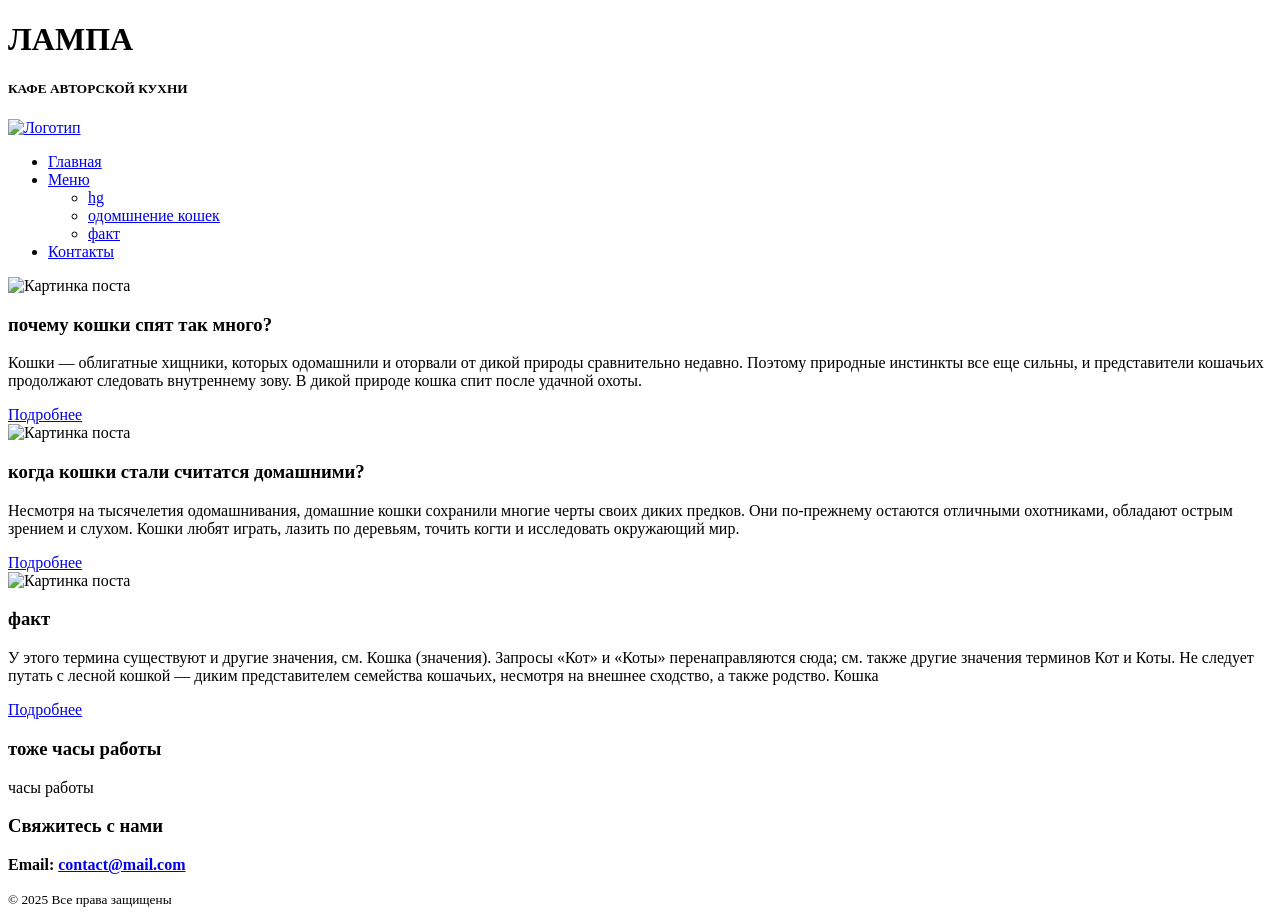
==== index.html @ 3d3541aa "Rename главная страница.html to index.html" ====
<!DOCTYPE html>
<html lang="en">
<head>
    
    <link rel="preconnect" href="https://fonts.googleapis.com">
    <link rel="preconnect" href="https://fonts.gstatic.com" crossorigin>
    <link href="https://fonts.googleapis.com/css2?family=Jost:ital,wght@0,100..900;1,100..900&display=swap" rel="stylesheet">
    <meta charset="UTF-8">
    <meta name="viewport" content="width=device-width, initial-scale=1.0">
    <title>lampa</title>
    <link rel="stylesheet" href="styles/style.css">
</head>
<body>
    <header>
    <div class="header-container">
        <H1>ЛАМПА </H1>
        <H5>КАФЕ АВТОРСКОЙ КУХНИ</H5>
        <!-- Логотип - кликабельный, ведет на главную -->
        <a href="index.html" class="logo-link">
            <img src="https://i.pinimg.com/736x/12/98/fe/1298fe35c97bb7053577767b025036d5.jpg" width="290"
                 draggable="false" alt="Логотип" class="logo">
        </a>
 
        <!-- Навигация -->
        <nav class="main-nav">
            <ul class="nav-list">
                <li><a href="index.html" class="nav-link active">Главная</a></li>
                
 
                <!-- Пункт с выпадающим меню -->
                <li class="dropdown">
                    <a href="#" class="nav-link">Меню</a>
                    <ul class="dropdown-menu">
                        <li><a href="подробнее1.html"> hg</a></li>
                        <li><a href="подробнее2.html">одомшнение кошек</a></li>
                        <li><a href="подробнее3.html">факт</a></li>
                    </ul>
                </li>
 
                <li><a href="#" class="nav-link">Контакты</a></li>
            </ul>
        </nav>
 
    </div>
    
</header>
<main>
    <main>
        <div class="pos">
 
            <div class="post">
                <img src="https://avatars.mds.yandex.net/i?id=5418e3a1d540b636f3d6a25d7909caf4_l-5367291-images-thumbs&n=13" alt="Картинка поста">
                <div>
                    <h3>почему кошки спят так много?</h3>
                    <p>Кошки — облигатные хищники, которых одомашнили и оторвали от дикой природы сравнительно недавно. Поэтому природные инстинкты все еще сильны, и представители кошачьих продолжают следовать внутреннему зову.

В дикой природе кошка спит после удачной охоты.</p>
                    <a href="подробнее1.html">Подробнее</a>
                </div>
            </div>
 
            <div class="post">
                <img src="https://i.pinimg.com/736x/34/9e/4f/349e4f67ecb2bdbe7c3b4b2b85797fa5.jpg" alt="Картинка поста">
                <div>
                    <h3>когда кошки стали считатся домашними?</h3>
                    <p>Несмотря на тысячелетия одомашнивания, домашние кошки сохранили многие черты своих диких предков. Они по-прежнему остаются отличными охотниками, обладают острым зрением и слухом. Кошки любят играть, лазить по деревьям, точить когти и исследовать окружающий мир.</p>
                    <a href="подробнее2.html">Подробнее</a>
                </div>
            </div>
 
            <div class="post">
                <img src="https://i.pinimg.com/736x/99/0f/1b/990f1bfa3054f2bc9cbc132050e88a56.jpg" alt="Картинка поста">
                <div>
                    <h3>факт</h3>
                    <p>У этого термина существуют и другие значения, см. Кошка (значения).
Запросы «Кот» и «Коты» перенаправляются сюда; см. также другие значения терминов Кот и Коты.
Не следует путать с лесной кошкой — диким представителем семейства кошачьих, несмотря на внешнее сходство, а также родство.
Кошка</p>
                    <a href="подробнее3.html">Подробнее</a>
                </div>
            </div>
 
        </div>
    </main>
 
</main>
<footer>
         <div class="header-container">
 
        
        
 
    </div>
        <div class="footer-content">
           
            <div class="footer-columns">
                <div class="footer-column">
                    <h3>тоже часы работы</h3>
                    <p>часы работы</p>
                </div>
                <div class="footer-column">
                    <h3>Свяжитесь с нами</h3>
                    <p><strong>Email:
                        <a href="mailto:contact@mail.com">contact@mail.com</a>
                    </strong></p>
                </div>
            </div>
        </div>
        <div class="footer-bottom">
            <small>&copy; 2025 Все права защищены</small>
        </div>
    </footer>

</body>
</html>
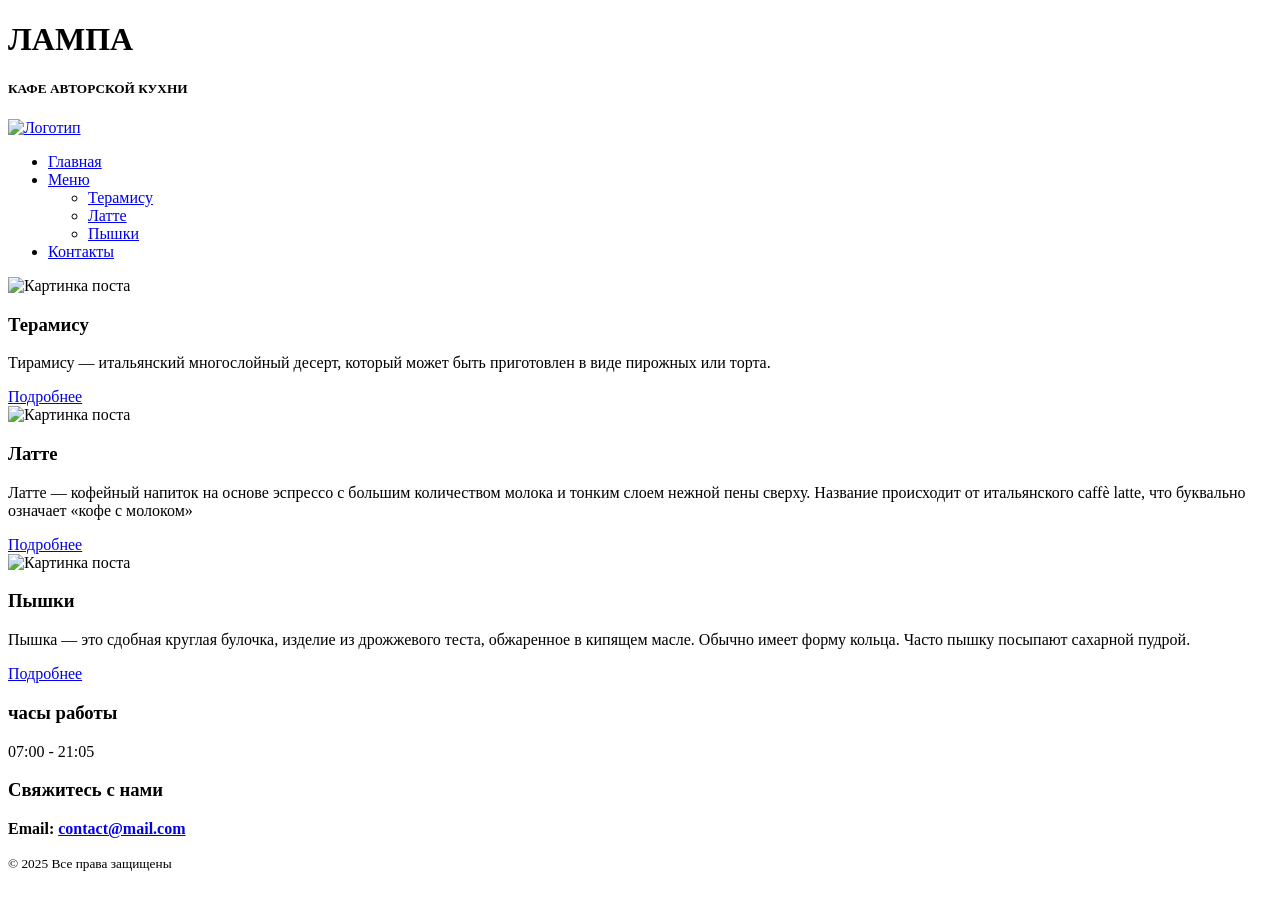
==== commit 963bd334: "Update index.html" ====
--- a/index.html
+++ b/index.html
@@ -31,9 +31,9 @@
                 <li class="dropdown">
                     <a href="#" class="nav-link">Меню</a>
                     <ul class="dropdown-menu">
-                        <li><a href="подробнее1.html"> hg</a></li>
-                        <li><a href="подробнее2.html">одомшнение кошек</a></li>
-                        <li><a href="подробнее3.html">факт</a></li>
+                        <li><a href="терамису1.html"> Терамису</a></li>
+                        <li><a href="латте .html">Латте</a></li>
+                        <li><a href="пышки.html">Пышки</a></li>
                     </ul>
                 </li>
  
@@ -49,34 +49,29 @@
         <div class="pos">
  
             <div class="post">
-                <img src="https://avatars.mds.yandex.net/i?id=5418e3a1d540b636f3d6a25d7909caf4_l-5367291-images-thumbs&n=13" alt="Картинка поста">
+                <img src="https://i.pinimg.com/736x/10/e0/26/10e0260915b3f829f46849869b70d41f.jpg" alt="Картинка поста">
                 <div>
-                    <h3>почему кошки спят так много?</h3>
-                    <p>Кошки — облигатные хищники, которых одомашнили и оторвали от дикой природы сравнительно недавно. Поэтому природные инстинкты все еще сильны, и представители кошачьих продолжают следовать внутреннему зову.
-
-В дикой природе кошка спит после удачной охоты.</p>
-                    <a href="подробнее1.html">Подробнее</a>
+                    <h3>Терамису</h3>
+                    <p>Тирамису — итальянский многослойный десерт, который может быть приготовлен в виде пирожных или торта.</p>
+                    <a href="терамису1.html">Подробнее</a>
                 </div>
             </div>
  
             <div class="post">
-                <img src="https://i.pinimg.com/736x/34/9e/4f/349e4f67ecb2bdbe7c3b4b2b85797fa5.jpg" alt="Картинка поста">
+                <img src="https://i.pinimg.com/1200x/bb/71/73/bb717330b94b5e2597d1aa9dcdac1fa3.jpg" alt="Картинка поста">
                 <div>
-                    <h3>когда кошки стали считатся домашними?</h3>
-                    <p>Несмотря на тысячелетия одомашнивания, домашние кошки сохранили многие черты своих диких предков. Они по-прежнему остаются отличными охотниками, обладают острым зрением и слухом. Кошки любят играть, лазить по деревьям, точить когти и исследовать окружающий мир.</p>
-                    <a href="подробнее2.html">Подробнее</a>
+                    <h3>Латте</h3>
+                    <p>Латте — кофейный напиток на основе эспрессо с большим количеством молока и тонким слоем нежной пены сверху. Название происходит от итальянского caffè latte, что буквально означает «кофе с молоком»</p>
+                    <a href="латте .html">Подробнее</a>
                 </div>
             </div>
  
             <div class="post">
-                <img src="https://i.pinimg.com/736x/99/0f/1b/990f1bfa3054f2bc9cbc132050e88a56.jpg" alt="Картинка поста">
+                <img src="https://i.pinimg.com/1200x/4b/02/9d/4b029ded1e2866d110665fc39e74b28a.jpg" alt="Картинка поста">
                 <div>
-                    <h3>факт</h3>
-                    <p>У этого термина существуют и другие значения, см. Кошка (значения).
-Запросы «Кот» и «Коты» перенаправляются сюда; см. также другие значения терминов Кот и Коты.
-Не следует путать с лесной кошкой — диким представителем семейства кошачьих, несмотря на внешнее сходство, а также родство.
-Кошка</p>
-                    <a href="подробнее3.html">Подробнее</a>
+                    <h3>Пышки</h3>
+                    <p>Пышка — это сдобная круглая булочка, изделие из дрожжевого теста, обжаренное в кипящем масле. Обычно имеет форму кольца. Часто пышку посыпают сахарной пудрой.</p>
+                    <a href="пышки.html">Подробнее</a>
                 </div>
             </div>
  
@@ -95,8 +90,8 @@
            
             <div class="footer-columns">
                 <div class="footer-column">
-                    <h3>тоже часы работы</h3>
-                    <p>часы работы</p>
+                    <h3> часы работы</h3>
+                    <p>07:00 - 21:05</p>
                 </div>
                 <div class="footer-column">
                     <h3>Свяжитесь с нами</h3>
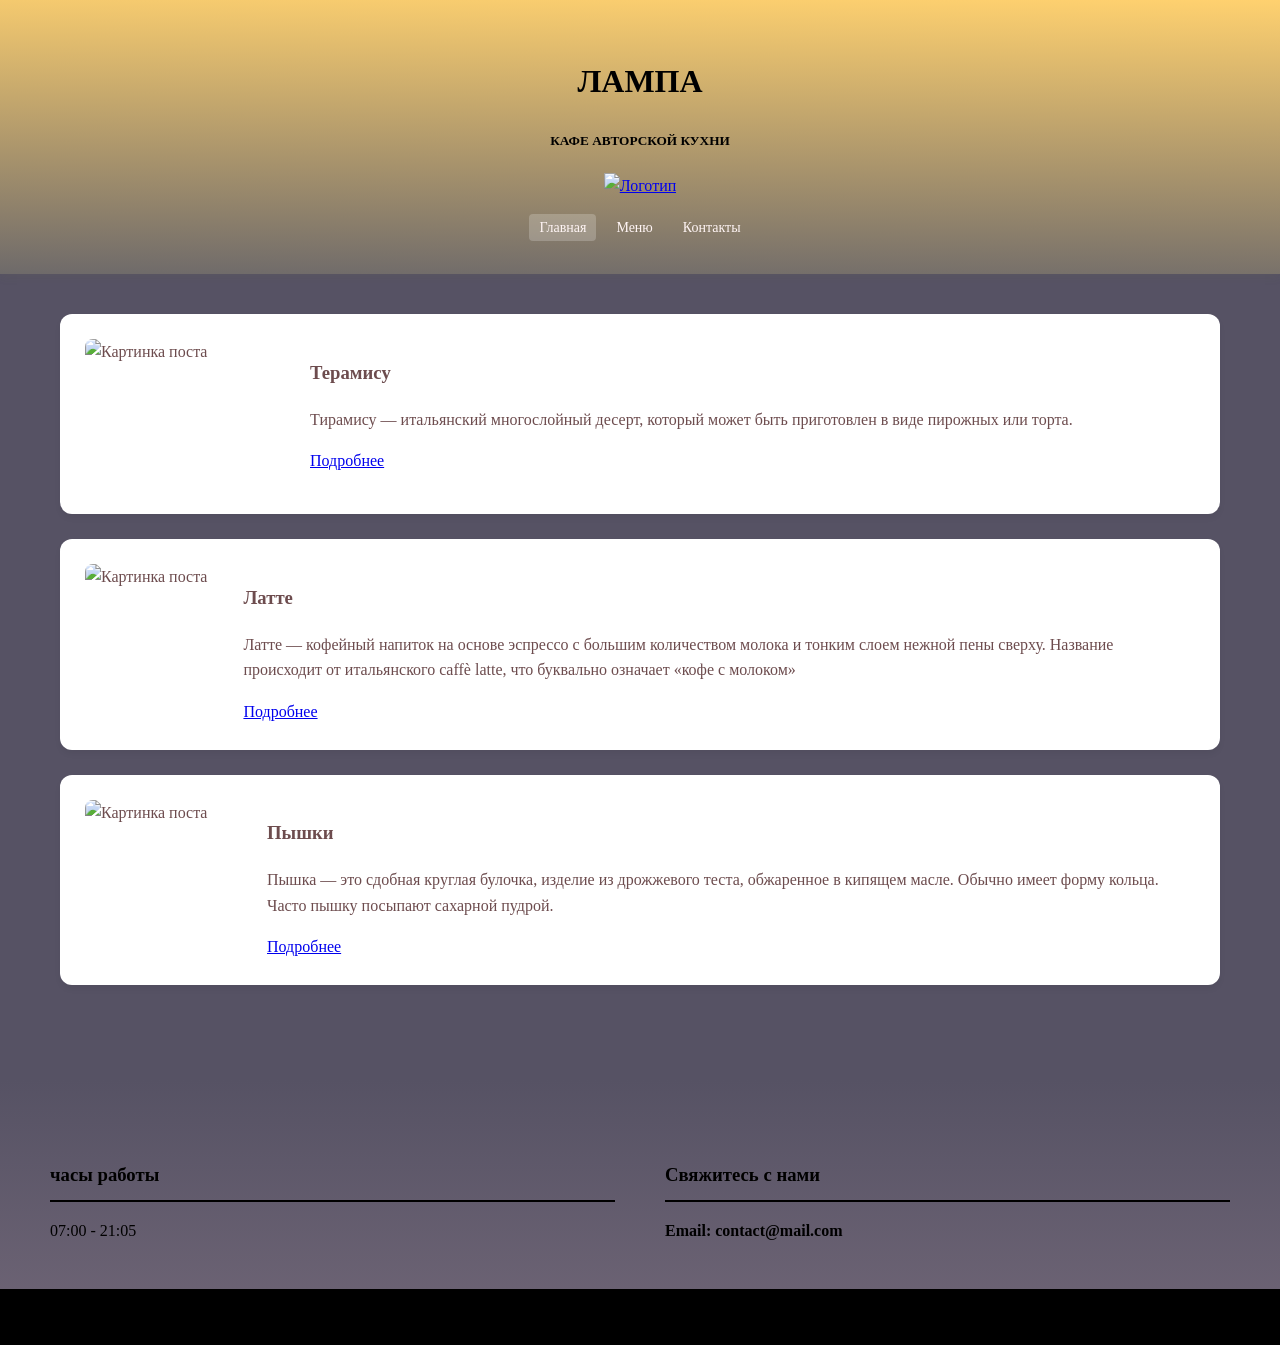
==== commit edc33cfd: "Update index.html" ====
--- a/index.html
+++ b/index.html
@@ -8,7 +8,7 @@
     <meta charset="UTF-8">
     <meta name="viewport" content="width=device-width, initial-scale=1.0">
     <title>lampa</title>
-    <link rel="stylesheet" href="styles/style.css">
+    <link rel="stylesheet" href="style.css">
 </head>
 <body>
     <header>
--- a/style.css
+++ b/style.css
@@ -0,0 +1,191 @@
+body {
+    font-family: 'Jost';
+    line-height: 1.6;
+    color: #6d4c4e;
+    margin: 0;
+    padding: 0;
+    background-color: #565264;
+    }
+
+    header {
+    background: linear-gradient(1deg, #6e6a6a, #ffd16f);
+    color: rgb(0, 0, 0);
+    padding: 20px 0;
+    text-align: center;
+    box-shadow: 0 2px 10px rgba(121, 121, 62, 0.1);}
+
+    main {
+padding: 20px;
+max-width: 1200px;
+margin: 0 auto;
+}
+.main-nav .nav-list {
+list-style: none;
+margin: 0;
+padding: 0;
+display: flex;
+gap: 20px;
+}
+.nav-link {
+color: rgb(255, 245, 245);
+text-decoration: none;
+font-weight: 500;
+font-size: 1.2em;
+padding: 8px 12px;
+border-radius: 4px;
+transition: background-color 0.3s ease;
+}
+
+/* Hover и активный пункт выглядят одинаково */
+.nav-link:hover,
+.nav-link.active {
+background-color: rgba(255, 255, 255, 0.212);
+}
+.dropdown {
+position: relative; /* точка отсчета для выпадающего меню */
+}
+
+.main-nav .dropdown-menu {
+position: absolute; /* позиционируется относительно .dropdown */
+top: 100%; /* прямо под пунктом меню */
+left: 0;
+background: #995738(199, 123, 123);
+border-radius: 4px;
+box-shadow: 0 2px 5px rgba(0, 0, 0, 0.1);
+padding: 5px 0;
+margin: 0;
+list-style: none;
+min-width: 200px;
+/* По умолчанию - невидимое */
+opacity: 0;
+visibility: hidden;
+transform: translateY(10px); /* чуть ниже, для эффекта появления */
+transition: all 0.3s ease;
+z-index: 1000; /* поверх остального контента */
+}
+
+/* При наведении на .dropdown - меню появляется */
+.main-nav .dropdown:hover .dropdown-menu {
+opacity: 1;
+visibility: visible;
+transform: translateY(0);
+}
+.main-nav .dropdown-menu li {
+display: block;
+width: 100%;
+}
+
+.dropdown-menu a {
+color: #a6808c;
+text-decoration: none;
+display: block;
+padding: 10px 20px;
+transition: all 0.2s ease;
+white-space: nowrap; /* текст не переносится на новую строку */
+box-sizing: border-box;
+}
+
+.dropdown-menu a:hover {
+background-color: #d6cfcb;
+color: #ccb7ae;
+}
+@media (max-width: 768px) {
+/* ... уже существующие стили ... */
+}
+/* Шапка - в колонку */
+.header-container {
+flex-direction: column;
+text-align: center;
+padding: 15px 10px;
+}
+
+.main-nav {
+margin-top: 15px;
+width: 100%;
+}
+
+/* Пункты меню - переносятся на новую строку если не влезают */
+.main-nav .nav-list {
+justify-content: center;
+flex-wrap: wrap;
+gap: 10px;
+}
+
+.nav-link {
+padding: 6px 10px;
+font-size: 14px;
+}
+main {
+padding: 20px;
+max-width: 1200px;
+margin: 0 auto;
+}
+
+.post {
+background-color: white;
+padding: 25px;
+border-radius: 12px;
+margin-bottom: 25px;
+display: flex; /* картинка и текст рядом */
+box-shadow: 0 4px 6px rgba(0, 0, 0, 0.05);
+transition: transform 0.3s ease, box-shadow 0.3s ease;
+}
+
+.post:hover {
+transform: translateY(-20px); /* карточка приподнимается */
+box-shadow: 0 6px 12px rgba(0, 0, 0, 0.1);
+}
+
+.post img {
+margin-right: 25px;
+border-radius: 8px;
+object-fit: cover; /* картинка обрезается красиво, без искажений */
+width: 200px;
+height: 150px;
+}
+footer {
+background: linear-gradient(180deg, #565264, #706677);
+
+color: #000000;
+padding: 30px 0 0;
+margin-top: 30px;
+}
+
+.footer-content {
+max-width: 1200px;
+margin: 0 auto;
+padding: 0 20px;
+}
+
+.footer-logo {
+display: block;
+margin: 0 auto 20px;
+width: 250px;
+}
+
+.footer-columns {
+display: flex;
+margin: 20px 0;
+gap: 30px;
+}
+
+.footer-column { flex: 1; padding: 0 10px; }
+
+.footer-column h3 {
+color: #000000;
+border-bottom: 2px solid #000000;
+padding-bottom: 10px;
+margin: 0 0 15px;
+}
+
+.footer-column a { color: #000000; text-decoration: none; transition: color 0.2s; }
+.footer-column a:hover { color: #3475a0; }
+
+.footer-bottom {
+background: #000000;
+text-align: center;
+padding: 15px 0;
+margin-top: 30px;
+}
+
+.footer-bottom small { font-size: 14px; color: #000000; }
